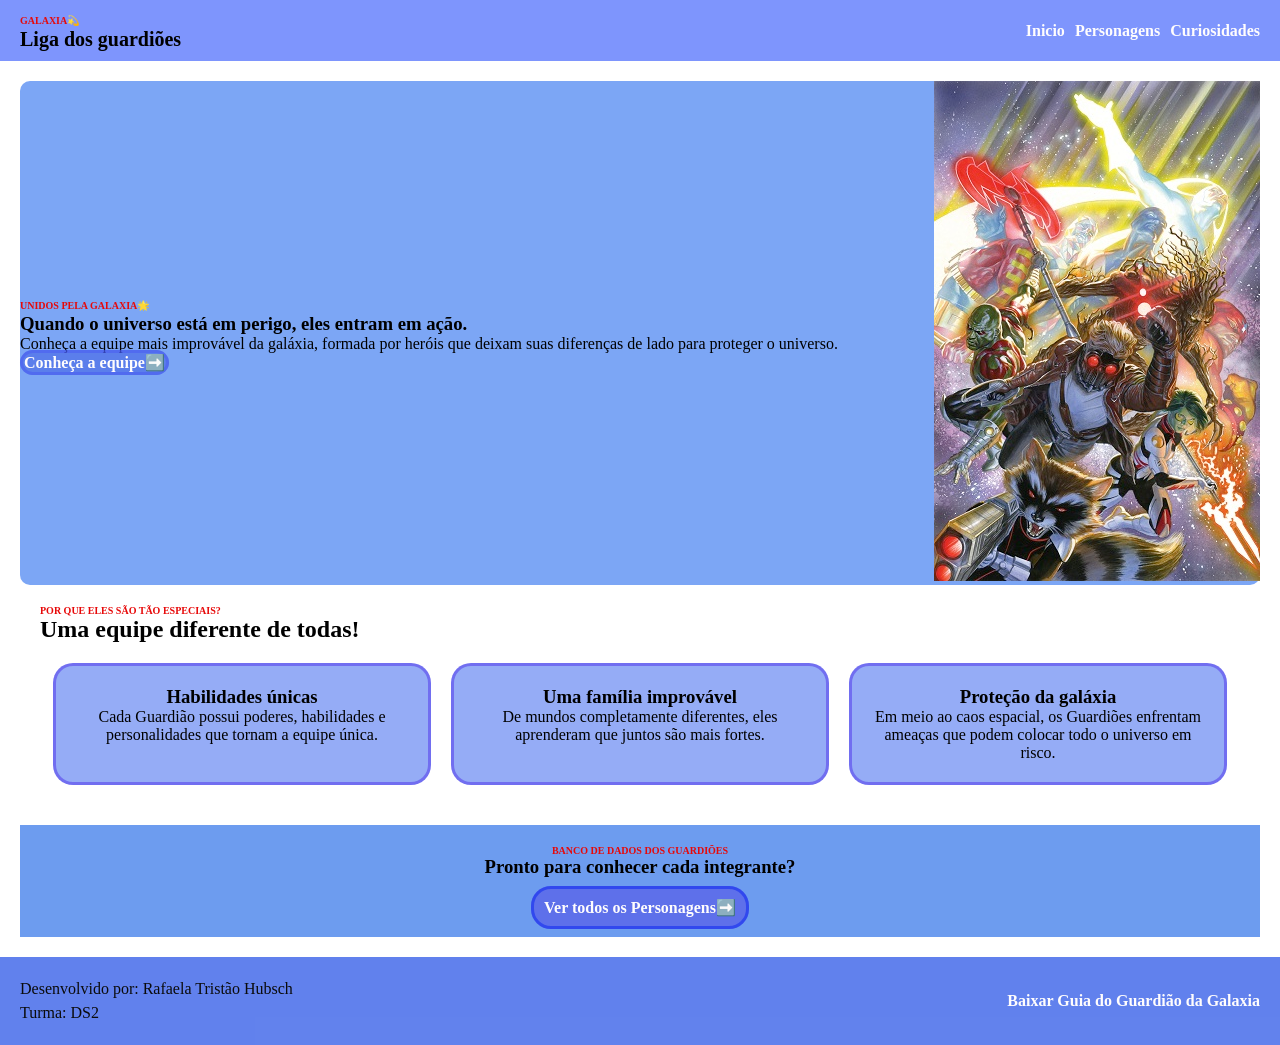
==== index.html @ efe16d32 "mudando" ====
<!DOCTYPE html>
<html lang="pt-BR">
    <head>
        <meta charset="UTF-8" />
        <title>Guardiões da Galaxia💫</title>
        <link rel="stylesheet" href="css/style.css" />

    </head>
    <body>
        <header>
            <section id="titulo-header">
                <small class="texto-pequeno">Galaxia💫</small>
                <p>Liga dos guardiões</p>
            </section>
            <section id="menu-header">
              <span id="opcao-inicio"><a href="index.html">Inicio</a></span>
              <span id="opcao-personagens"><a href="personagens.html">Personagens</a></span>
              <span id="opcao-curiosidade"><a href="curiosidades.html">Curiosidades</a></span>
            </section>
        </header>
        <main>
            <section id="hero">
                <section>
                     <small class="texto-pequeno">Unidos pela galaxia🌟</small>
                    <h1>Quando o universo está em perigo, eles entram em ação.</h1>
                    <p>Conheça a equipe mais improvável da galáxia, formada por heróis que deixam suas diferenças de lado para proteger o universo.</p>
                    <span id="ir-equipes">
                        <a href="personagens.html">Conheça a equipe➡️</a>
                   </span>
                </section>
                <section id="img-hero">
                    <img src="assets/guardiao.jpg" alt="Imagem do guardião da galaxia quadrinho."/>
               </section>
            </section>

            <section id="informacao">
            <article>
               <p class="texto-pequeno">Por que eles são tão especiais?</p>
                <h2>Uma equipe diferente de todas!</h2>
            </article>
            <section id="motivos">
                <article class="motivo">
                    <h3>Habilidades únicas</h3>
                    <p>Cada Guardião possui poderes, habilidades e personalidades que tornam a equipe única.</p>
                </article>

                <article class="motivo">
                    <h3>Uma família improvável</h3>
                    <p>De mundos completamente diferentes, eles aprenderam que juntos são mais fortes.</p>
                </article>

                <article class="motivo">
                    <h3>Proteção da galáxia</h3>
                <p>Em meio ao caos espacial, os Guardiões enfrentam ameaças que podem colocar todo o universo em risco.</p>
                </article>
            </section>
            </section>
         <section id="ir-para-personagens">
            <p class="texto-pequeno">Banco de dados dos Guardiões</p>
            <h3>Pronto para conhecer cada integrante?</h3>
            <a href="pages/personagens.html">Ver todos os Personagens➡️ </a>
         </section>
         </main>
    <footer>
        <section>
            <p> Desenvolvido por: Rafaela Tristão Hubsch</p>
            <p>Turma: DS2</p>
        </section>
            </span>
            <span class="link">
                <a href="files/teste.txt" download>Baixar Guia do Guardião da Galaxia</a>
            </span>
        </section>
    </footer>
    </body>
</html>
---- css/style.css ----
* {
    padding: 0;
    margin: 0;
    box-sizing: border-box;
}

header {
    background-color: rgba(104, 131, 253, 0.85);
    padding: 10px;
    display: flex;
    justify-content: space-between;
    padding-left: 20px;
    padding-right: 20px;
    align-items: center;
}
#ir-equipes{
    padding: 1px;
    background-color: rgba(59, 89, 226, 0.5);
    border-radius: 20px;
    border-style: solid;
    border-color: rgba(73, 88, 244, 0.5);
    font-weight: bold;
}

a {
    text-decoration: none;
    color: rgb(255, 253, 253);
}


.texto-pequeno {
    color:rgb(231, 8, 8);
    font-size: 10px;
    font-weight: bold;
    text-transform: uppercase;
}

#titulo-header p{
    color:black;
    font-size: 20px;
    font-weight:bold;
}

#menu-header{
    display: flex;
    gap: 10px;
    font-weight:bold;

}

#menu-header p{
    color:black;
}

main{
    padding: 20px;
}

#hero{
    background-color: rgb(124, 166, 245);
    display: flex;
    justify-content: space-between;
    align-items: center;
    border-radius: 10px;
}

texto-hero h1{
    font-size: 80px;
}

texto-hero p{
    font-size: 16px;
}

#informacao {
    padding: 20px;
}

#motivos {
    display: flex;
    flex-wrap: wrap;
    justify-content: center;
    gap: 20px;
    margin-top: 20px;
    margin-bottom: 20px;
}

.motivo {
    width: 31.5%;
    flex-direction: row;
    justify-content: center;
    align-items: center;
    background-color: rgba(45, 90, 238, 0.5);
    border-radius: 20px;
    border-style: solid;
    border-color: rgba(78, 51, 235, 0.5);
    padding: 20px;
    text-align: center;
}
#ir-para-personagens {
    text-align: center;
    background-color: rgba(47, 115, 232, 0.7);
    padding: 20px;
}

#ir-para-personagens h3 {
    margin-bottom: 20px;
}

#ir-para-personagens a {
    font-weight: bold;
    background-color: rgba(80, 70, 230, 0.5);
    padding: 10px;
    border-radius: 20px;
    border-style: solid;
    border-color: rgba(4, 32, 244, 0.5);
}

footer {
    display: flex;
    justify-content: space-between;
    background-color: rgba(70, 108, 234, 0.85);
    color: rgb(11, 11, 11);
    align-items: center;
    line-height: 1.5;
    padding: 20px;
}

.link {
    font-weight: bold;
}
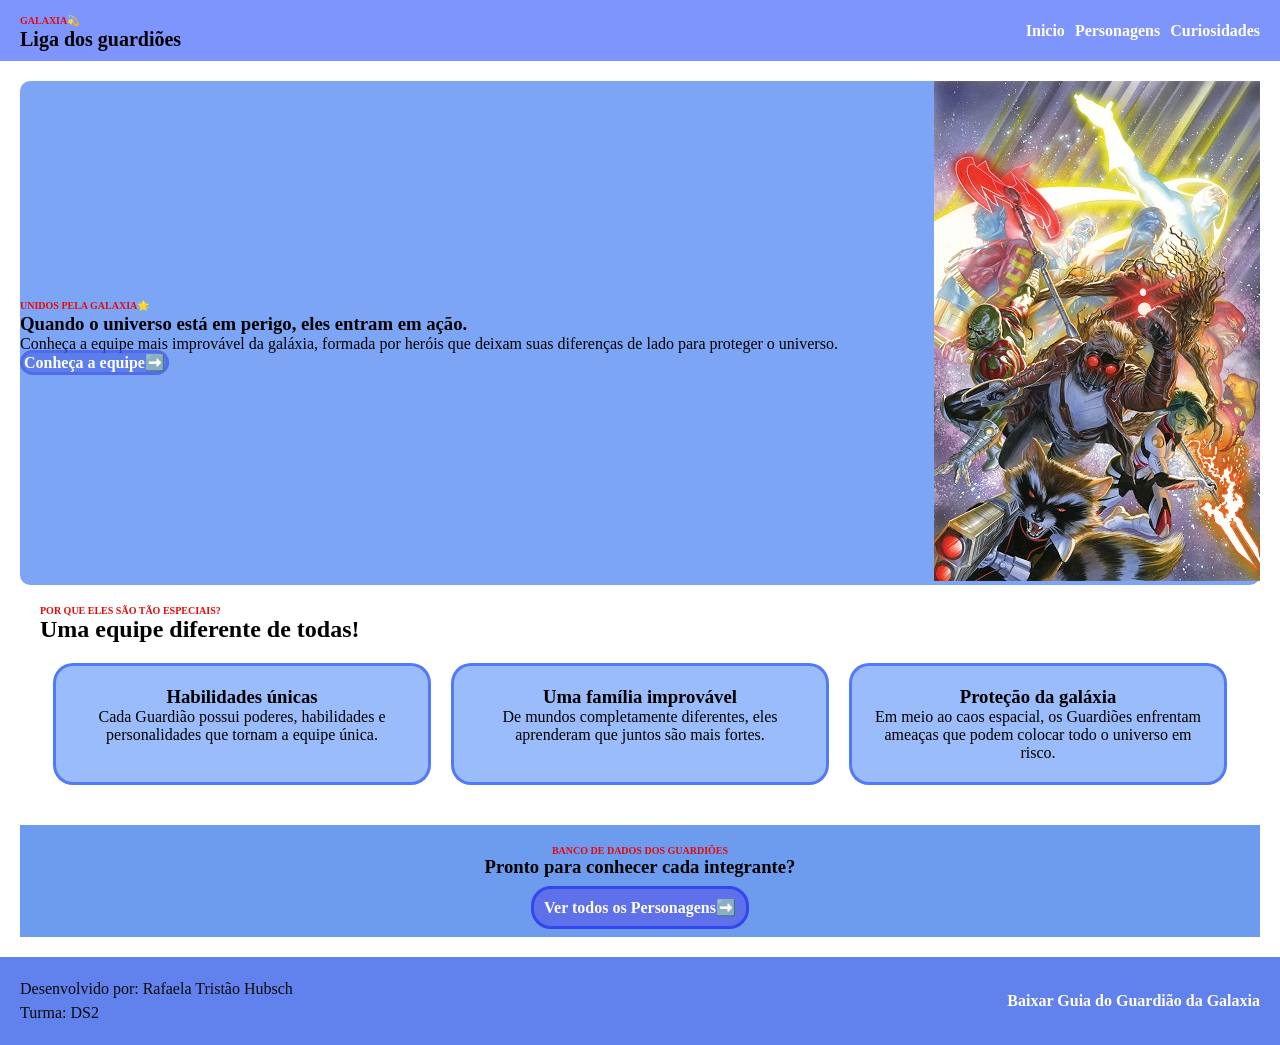
==== commit ad195eaa: "adicionar" ====
--- a/index.html
+++ b/index.html
@@ -14,18 +14,19 @@
             </section>
             <section id="menu-header">
               <span id="opcao-inicio"><a href="index.html">Inicio</a></span>
-              <span id="opcao-personagens"><a href="personagens.html">Personagens</a></span>
-              <span id="opcao-curiosidade"><a href="curiosidades.html">Curiosidades</a></span>
+              <span id="opcao-personagens"><a href="../pages/personagens.html">Personagens</a></span>
+              <span id="opcao-curiosidade"><a href="../pages/curiosidades.html">Curiosidades</a></span>
             </section>
         </header>
+        
         <main>
             <section id="hero">
                 <section>
-                     <small class="texto-pequeno">Unidos pela galaxia🌟</small>
+                    <small class="texto-pequeno">Unidos pela galaxia🌟</small>
                     <h1>Quando o universo está em perigo, eles entram em ação.</h1>
                     <p>Conheça a equipe mais improvável da galáxia, formada por heróis que deixam suas diferenças de lado para proteger o universo.</p>
                     <span id="ir-equipes">
-                        <a href="personagens.html">Conheça a equipe➡️</a>
+                        <a href="../pages/personagens.html">Conheça a equipe➡️</a>
                    </span>
                 </section>
                 <section id="img-hero">
@@ -34,7 +35,7 @@
             </section>
 
             <section id="informacao">
-            <article>
+             <article>
                <p class="texto-pequeno">Por que eles são tão especiais?</p>
                 <h2>Uma equipe diferente de todas!</h2>
             </article>
@@ -54,23 +55,23 @@
                 <p>Em meio ao caos espacial, os Guardiões enfrentam ameaças que podem colocar todo o universo em risco.</p>
                 </article>
             </section>
-            </section>
-         <section id="ir-para-personagens">
+        </section>
+        
+        <section id="ir-para-personagens">
             <p class="texto-pequeno">Banco de dados dos Guardiões</p>
             <h3>Pronto para conhecer cada integrante?</h3>
-            <a href="pages/personagens.html">Ver todos os Personagens➡️ </a>
+            <a href="../pages/personagens.html">Ver todos os Personagens➡️ </a>
          </section>
-         </main>
-    <footer>
+     </main>
+    
+     <footer>
         <section>
             <p> Desenvolvido por: Rafaela Tristão Hubsch</p>
             <p>Turma: DS2</p>
         </section>
-            </span>
             <span class="link">
                 <a href="files/teste.txt" download>Baixar Guia do Guardião da Galaxia</a>
             </span>
-        </section>
-    </footer>
+        </footer>
     </body>
 </html>
--- a/css/style.css
+++ b/css/style.css
@@ -91,10 +91,10 @@
     flex-direction: row;
     justify-content: center;
     align-items: center;
-    background-color: rgba(45, 90, 238, 0.5);
+    background-color: rgba(57, 123, 245, 0.5);
     border-radius: 20px;
     border-style: solid;
-    border-color: rgba(78, 51, 235, 0.5);
+    border-color: rgba(12, 56, 253, 0.5);
     padding: 20px;
     text-align: center;
 }
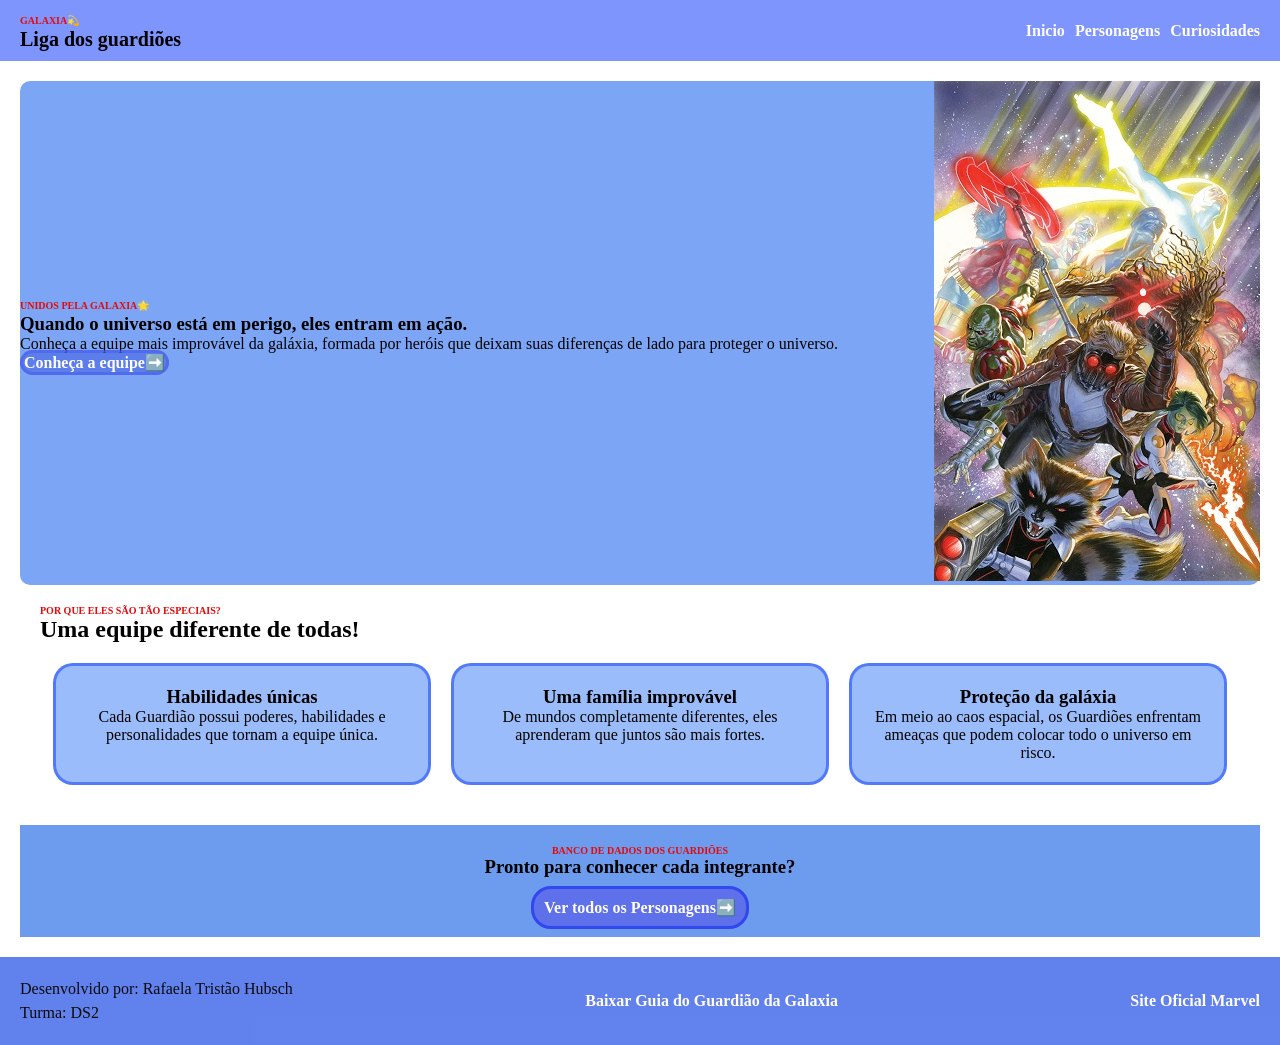
==== commit e711ef71: "mudei" ====
--- a/index.html
+++ b/index.html
@@ -14,8 +14,8 @@
             </section>
             <section id="menu-header">
               <span id="opcao-inicio"><a href="index.html">Inicio</a></span>
-              <span id="opcao-personagens"><a href="../pages/personagens.html">Personagens</a></span>
-              <span id="opcao-curiosidade"><a href="../pages/curiosidades.html">Curiosidades</a></span>
+              <span id="opcao-personagens"><a href="pages/personagens.html">Personagens</a></span>
+              <span id="opcao-curiosidade"><a href="pages/curiosidades.html">Curiosidades</a></span>
             </section>
         </header>
         
@@ -26,7 +26,7 @@
                     <h1>Quando o universo está em perigo, eles entram em ação.</h1>
                     <p>Conheça a equipe mais improvável da galáxia, formada por heróis que deixam suas diferenças de lado para proteger o universo.</p>
                     <span id="ir-equipes">
-                        <a href="../pages/personagens.html">Conheça a equipe➡️</a>
+                        <a href="pages/personagens.html">Conheça a equipe➡️</a>
                    </span>
                 </section>
                 <section id="img-hero">
@@ -60,7 +60,7 @@
         <section id="ir-para-personagens">
             <p class="texto-pequeno">Banco de dados dos Guardiões</p>
             <h3>Pronto para conhecer cada integrante?</h3>
-            <a href="../pages/personagens.html">Ver todos os Personagens➡️ </a>
+            <a href="pages/personagens.html">Ver todos os Personagens➡️ </a>
          </section>
      </main>
     
@@ -72,6 +72,10 @@
             <span class="link">
                 <a href="files/teste.txt" download>Baixar Guia do Guardião da Galaxia</a>
             </span>
+           <span class="link">
+                <a href="https://www.marvel.com/" target="_blank"
+                rel="noreferrer"> Site Oficial Marvel </a>
+            </span>
         </footer>
     </body>
 </html>
